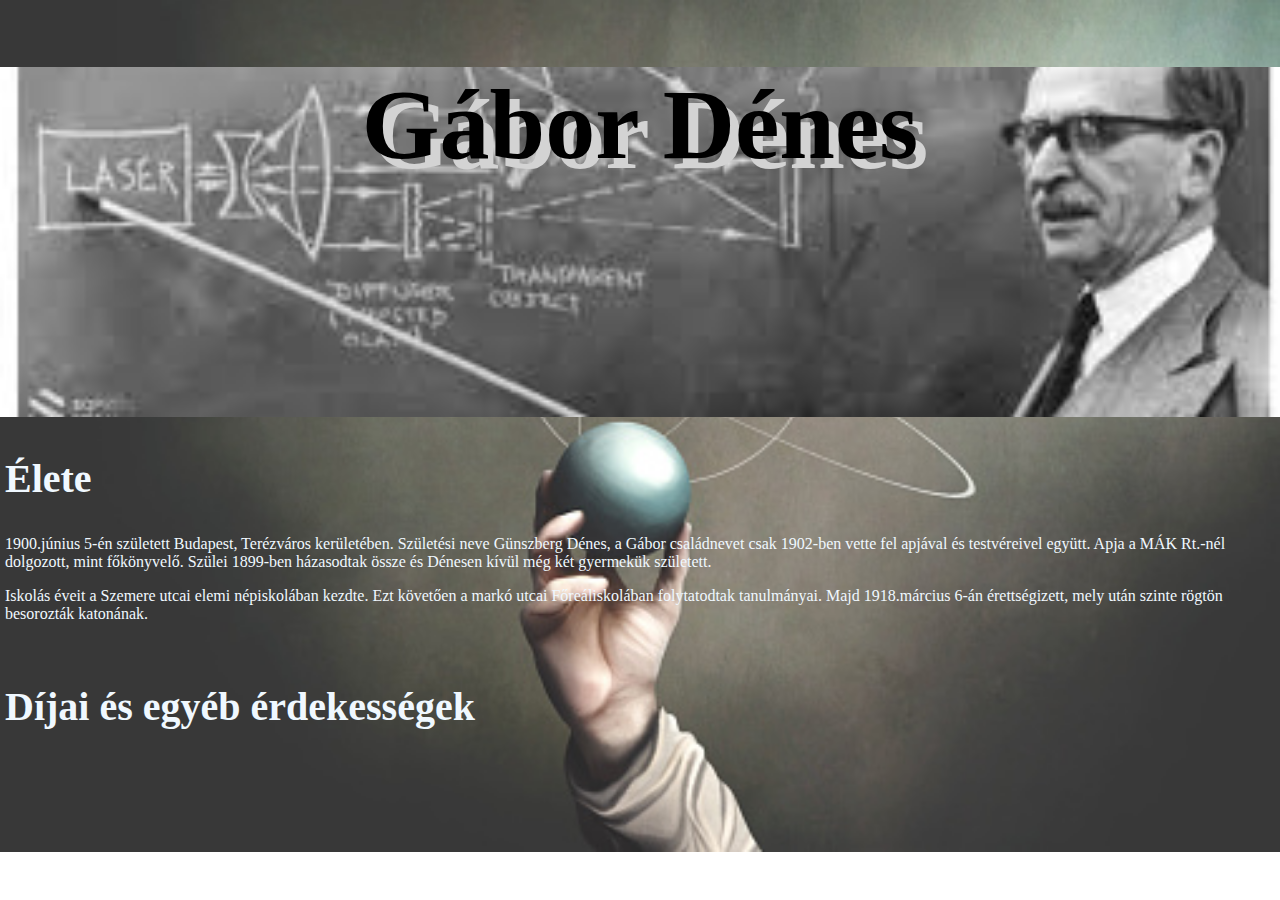
==== Gábor_Dénes.html @ 65cb923c "Gábor_Dénes.html készítés alatt" ====
<!DOCTYPE html>
<html lang="hu">
<head>
    <meta charset="UTF-8">
    <meta http-equiv="X-UA-Compatible" content="IE=edge">
    <meta name="viewport" content="width=device-width, initial-scale=1.0">
    <link rel="stylesheet" href="Gábor_Dénes.css">
    <title>Gábor Dénes</title>
</head>
<body>
    <div id="banner"><h1>Gábor Dénes</h1></div>
    <div class="oszlop2">
        <h2>Élete</h2>
        <p>1900.június 5-én született Budapest, Terézváros kerületében.
            Születési neve Günszberg Dénes, a Gábor családnevet csak 1902-ben vette fel apjával és testvéreivel együtt. Apja a MÁK Rt.-nél dolgozott, mint főkönyvelő. Szülei 1899-ben házasodtak össze és Dénesen kívül még két gyermekük született.  
        </p>
        <p>Iskolás éveit a Szemere utcai elemi népiskolában kezdte. Ezt követően a markó utcai Főreáliskolában folytatodtak tanulmányai.
            Majd 1918.március 6-án érettségizett, mely után szinte rögtön besorozták katonának.
        </p>
    </div>
    <div class="oszlop2">
        <h2>Díjai és egyéb érdekességek</h2>
        <p></p>
    </div>
    
</body>
</html>
---- Gábor_Dénes.css ----
body{
    margin: 0;
    background-image: url(img/Wallpaper_GN.jpg);
    background-size: cover;
    background-repeat: no-repeat;
}

#banner{
    background: url(img/GD_banner.jpg);
    height: 350px;
    width: 100%;
    background-repeat: no-repeat;
    background-size: cover;
    background-position-y: -100px;
}

#banner h1{
    color: black;
    font-size: 100px;
    text-align: center;
    text-shadow: 10px 10px lightgray;
}

.oszlop2{
    float: left;
    margin: 5px;
    width: calc(50%-10px);
}

.oszlop2 h2{
    color: aliceblue;
    font-size: 40px;
}

.oszlop2 p{
    color: aliceblue;
}
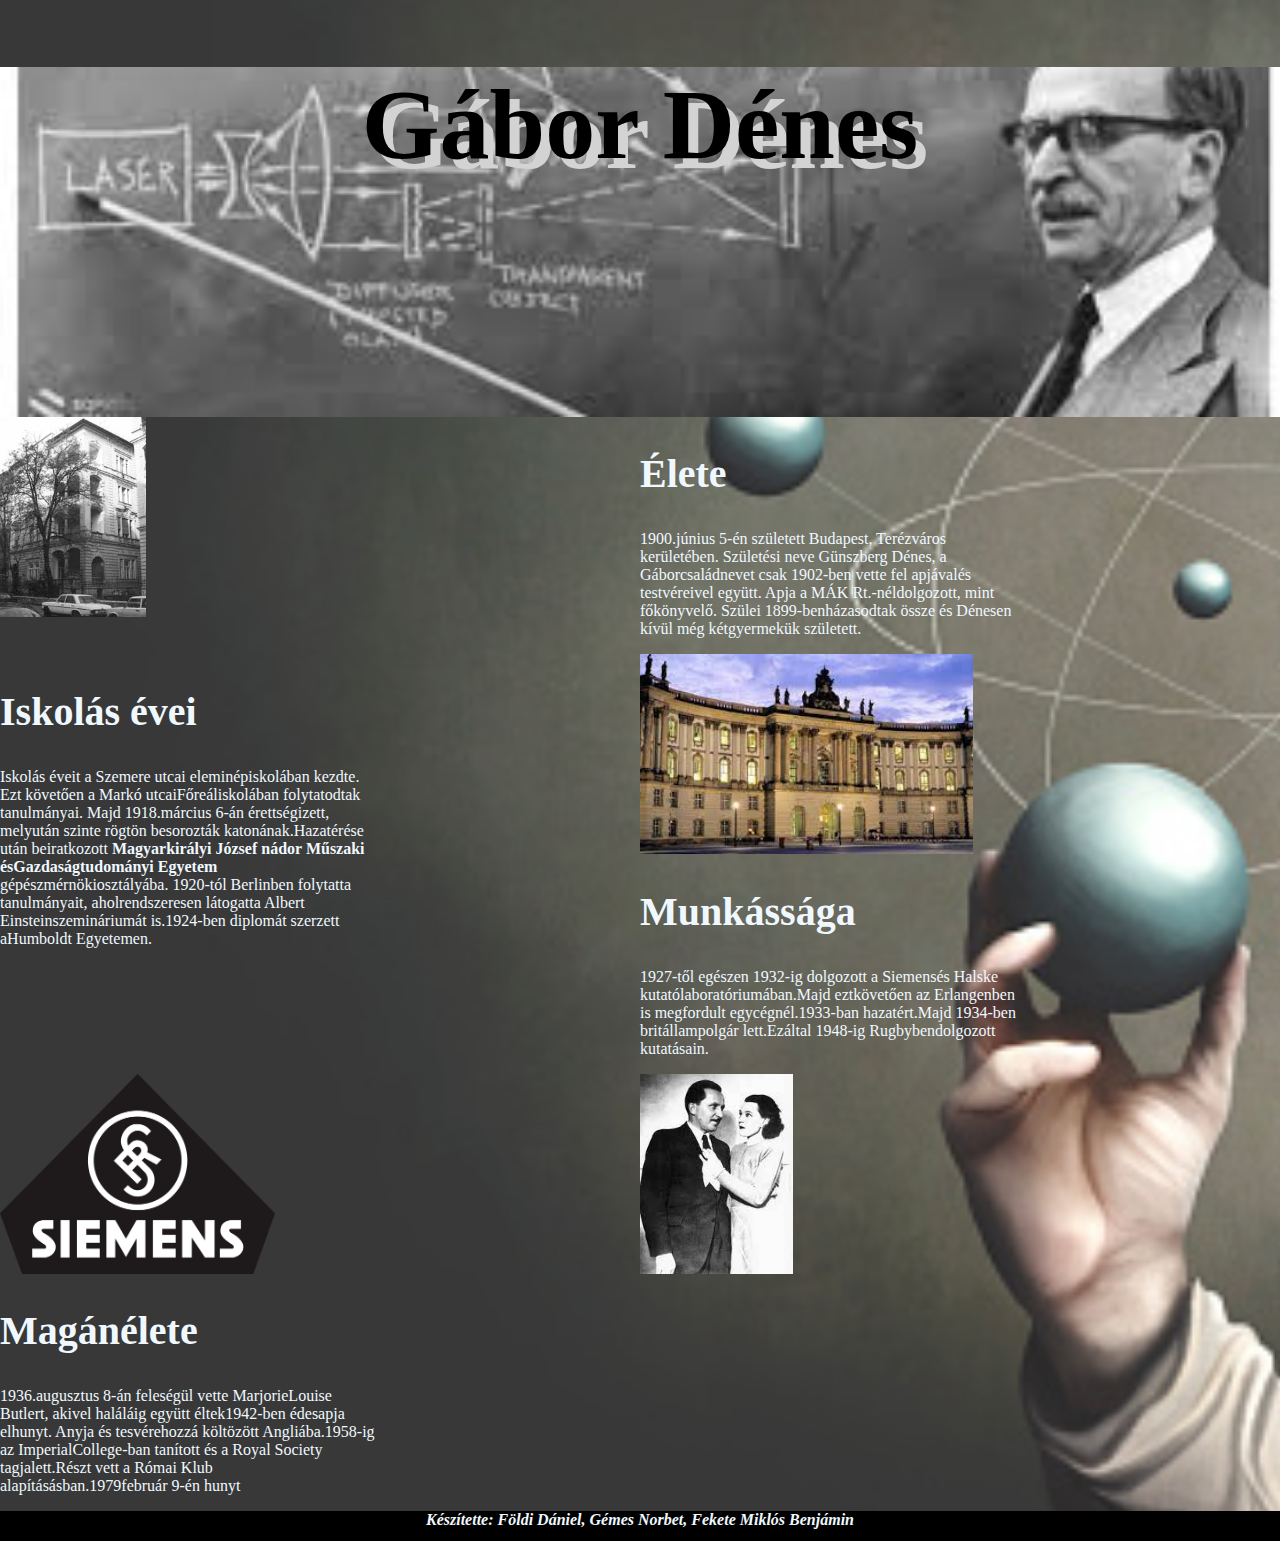
==== commit 83aed59f: "Gábor_Dénes.html haladás +indexrőlvalóelérhetősége" ====
--- a/Gábor_Dénes.html
+++ b/Gábor_Dénes.html
@@ -10,18 +10,46 @@
 <body>
     <div id="banner"><h1>Gábor Dénes</h1></div>
     <div class="oszlop2">
-        <h2>Élete</h2>
-        <p>1900.június 5-én született Budapest, Terézváros kerületében.
-            Születési neve Günszberg Dénes, a Gábor családnevet csak 1902-ben vette fel apjával és testvéreivel együtt. Apja a MÁK Rt.-nél dolgozott, mint főkönyvelő. Szülei 1899-ben házasodtak össze és Dénesen kívül még két gyermekük született.  
-        </p>
-        <p>Iskolás éveit a Szemere utcai elemi népiskolában kezdte. Ezt követően a markó utcai Főreáliskolában folytatodtak tanulmányai.
-            Majd 1918.március 6-án érettségizett, mely után szinte rögtön besorozták katonának.
-        </p>
+        <img src="img/GD_szülőháza.jpg" alt="">
     </div>
     <div class="oszlop2">
-        <h2>Díjai és egyéb érdekességek</h2>
-        <p></p>
+        <div class="text">
+            <h2>Élete</h2>
+            <p>1900.június 5-én született Budapest, Terézváros kerületében.
+                Születési neve Günszberg Dénes, a Gáborcsaládnevet csak 1902-ben vette fel apjávalés testvéreivel együtt. Apja a MÁK Rt.-néldolgozott, mint főkönyvelő. Szülei 1899-benházasodtak össze és Dénesen kívül még kétgyermekük született.  
+            </p>
+        </div>
+    </div>  
+    <div class="oszlop2">
+        <div class="text">
+            <h2>Iskolás évei</h2>
+            <p>Iskolás éveit a Szemere utcai eleminépiskolában kezdte. Ezt követően a Markó utcaiFőreáliskolában folytatodtak tanulmányai.
+                Majd 1918.március 6-án érettségizett, melyután szinte rögtön besorozták katonának.Hazatérése után beiratkozott <b>Magyarkirályi József nádor Műszaki ésGazdaságtudományi Egyetem</b> gépészmérnökiosztályába.
+            1920-tól Berlinben folytatta tanulmányait, aholrendszeresen látogatta Albert Einsteinszemináriumát is.1924-ben diplomát szerzett aHumboldt Egyetemen.</p>
+        </div> 
     </div>
-    
+    <div class="oszlop2">
+        <img src="img/Humboldt.jpg" alt="">
+    </div> 
+    <div class="oszlop2">
+        <div class="text">
+            <h2>Munkássága</h2>
+            <p>1927-től egészen 1932-ig dolgozott a Siemensés Halske kutatólaboratóriumában.Majd eztkövetően az Erlangenben is megfordult egycégnél.1933-ban hazatért.Majd 1934-ben britállampolgár lett.Ezáltal 1948-ig Rugbybendolgozott kutatásain.</p>
+        </div> 
+    </div>
+    <div class="oszlop2">
+        <img src="img/Siemens-Reiniger-Werke_Logo.svg.png" alt="">
+    </div>
+    <div class="oszlop2">
+        <img src="img/GD_és_felesége.jpg" alt="">
+    </div>
+    <div class="oszlop2">
+        <div class="text">
+            <h2>Magánélete</h2>
+            <p>1936.augusztus 8-án feleségül vette MarjorieLouise Butlert, akivel haláláig együtt éltek1942-ben édesapja elhunyt. Anyja és tesvérehozzá költözött Angliába.1958-ig az ImperialCollege-ban tanított és a Royal Society tagjalett.Részt vett a Római Klub alapításásban.1979február 9-én hunyt</p>
+        </div> 
+    </div>
+    <div class="clear"></div>
+    <div id="footer">Készítette: Földi Dániel, Gémes Norbet, Fekete Miklós Benjámin</div>
 </body>
 </html>--- a/Gábor_Dénes.css
+++ b/Gábor_Dénes.css
@@ -23,8 +23,7 @@
 
 .oszlop2{
     float: left;
-    margin: 5px;
-    width: calc(50%-10px);
+    width: 50%;
 }
 
 .oszlop2 h2{
@@ -35,3 +34,29 @@
 .oszlop2 p{
     color: aliceblue;
 }
+
+.oszlop2 img{
+    float: left;
+    height: 200px;
+    margin: 0;
+}
+
+.oszlop2 .text{
+    display: block;
+    width: 60%;
+    margin: 0;
+}
+
+.clear{
+    clear: both;
+}
+
+#footer{
+    width: 100%;
+    background-color: black;
+    height: 30px;
+    text-align: center;
+    font-style: italic;
+    font-weight: bold;
+    color: aliceblue;
+}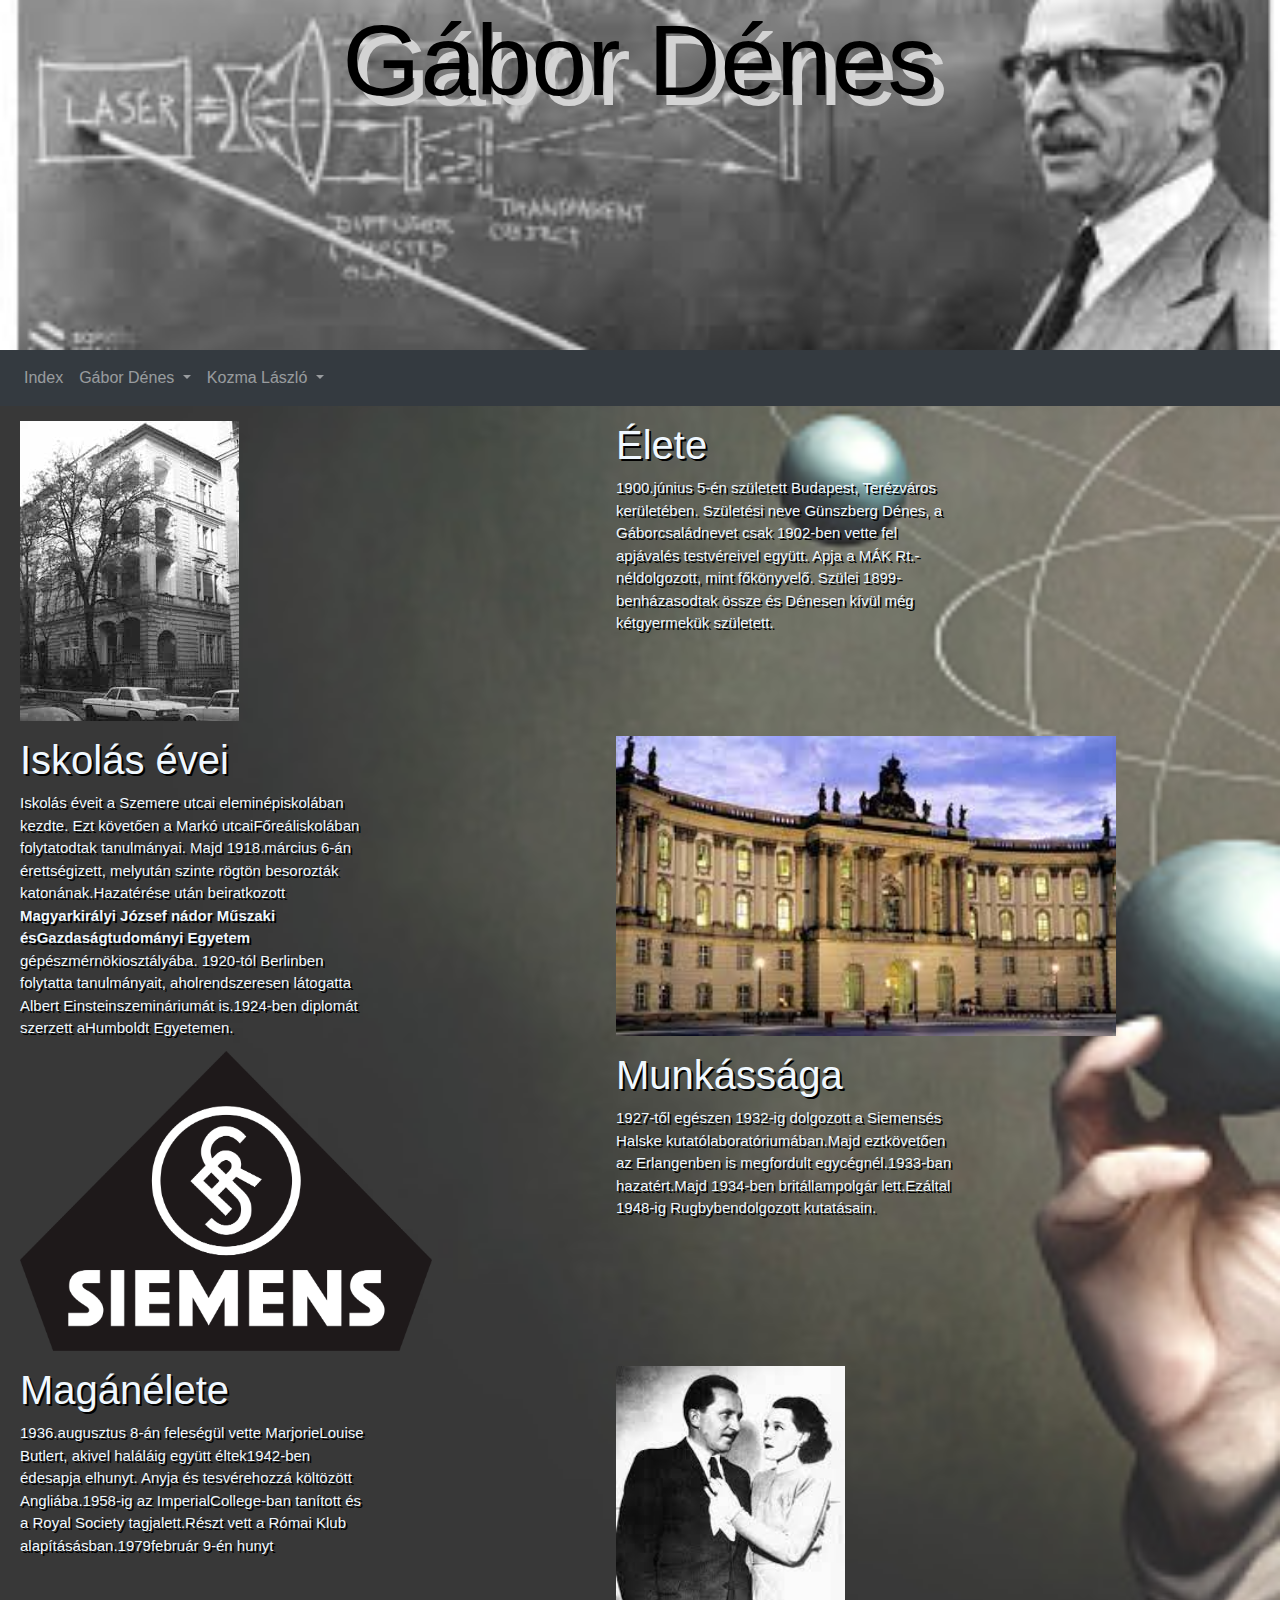
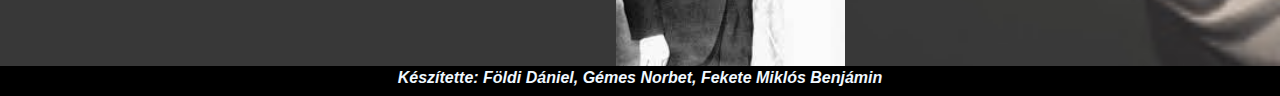
==== commit 8846154a: "javítások" ====
--- a/Gábor_Dénes.html
+++ b/Gábor_Dénes.html
@@ -1,14 +1,52 @@
 <!DOCTYPE html>
 <html lang="hu">
+
 <head>
     <meta charset="UTF-8">
     <meta http-equiv="X-UA-Compatible" content="IE=edge">
     <meta name="viewport" content="width=device-width, initial-scale=1.0">
     <link rel="stylesheet" href="Gábor_Dénes.css">
+    <link rel="stylesheet" href="https://cdn.jsdelivr.net/npm/bootstrap@4.6.1/dist/css/bootstrap.min.css">
+    <script src="https://cdn.jsdelivr.net/npm/jquery@3.6.0/dist/jquery.slim.min.js"></script>
+    <script src="https://cdn.jsdelivr.net/npm/popper.js@1.16.1/dist/umd/popper.min.js"></script>
+    <script src="https://cdn.jsdelivr.net/npm/bootstrap@4.6.1/dist/js/bootstrap.bundle.min.js"></script>
     <title>Gábor Dénes</title>
 </head>
+
 <body>
-    <div id="banner"><h1>Gábor Dénes</h1></div>
+    <div id="banner">
+        <h1>Gábor Dénes</h1>
+    </div>
+    <nav class="navbar navbar-expand-sm bg-dark navbar-dark">
+        <button class="navbar-toggler" type="button" data-toggle="collapse" data-target="#collapsibleNavbar">
+            <span class="navbar-toggler-icon"></span>
+        </button>
+        <div class="collapse navbar-collapse" id="collapsibleNavbar">
+            <ul class="navbar-nav">
+                <li class="nav-item">
+                    <a class="nav-link" href="../index.html">Index</a>
+                </li>
+                <li class="nav-item dropdown">
+                    <a class="nav-link dropdown-toggle" href="#" id="navbardrop" data-toggle="dropdown">
+                        Gábor Dénes
+                    </a>
+                    <div class="dropdown-menu">
+                        <a class="dropdown-item" href="../Gábor_Dénes.html">Eletrajza</a>
+                        <a class="dropdown-item" href="">Találmányai</a>
+                    </div>
+                </li>
+                <li class="nav-item dropdown">
+                    <a class="nav-link dropdown-toggle" href="#" id="navbardrop" data-toggle="dropdown">
+                        Kozma László
+                    </a>
+                    <div class="dropdown-menu">
+                        <a class="dropdown-item" href="Kozma_Laszlo.html">Eletrajza</a>
+                        <a class="dropdown-item" href="Kozma_találmány.html">Találmányai</a>
+                    </div>
+                </li>
+            </ul>
+        </div>
+    </nav>
     <div class="oszlop2">
         <img src="img/GD_szülőháza.jpg" alt="">
     </div>
@@ -16,40 +54,41 @@
         <div class="text">
             <h2>Élete</h2>
             <p>1900.június 5-én született Budapest, Terézváros kerületében.
-                Születési neve Günszberg Dénes, a Gáborcsaládnevet csak 1902-ben vette fel apjávalés testvéreivel együtt. Apja a MÁK Rt.-néldolgozott, mint főkönyvelő. Szülei 1899-benházasodtak össze és Dénesen kívül még kétgyermekük született.  
+                Születési neve Günszberg Dénes, a Gáborcsaládnevet csak 1902-ben vette fel apjávalés testvéreivel együtt. Apja a MÁK Rt.-néldolgozott, mint főkönyvelő. Szülei 1899-benházasodtak össze és Dénesen kívül még kétgyermekük született.
             </p>
         </div>
-    </div>  
+    </div>
     <div class="oszlop2">
         <div class="text">
             <h2>Iskolás évei</h2>
             <p>Iskolás éveit a Szemere utcai eleminépiskolában kezdte. Ezt követően a Markó utcaiFőreáliskolában folytatodtak tanulmányai.
                 Majd 1918.március 6-án érettségizett, melyután szinte rögtön besorozták katonának.Hazatérése után beiratkozott <b>Magyarkirályi József nádor Műszaki ésGazdaságtudományi Egyetem</b> gépészmérnökiosztályába.
-            1920-tól Berlinben folytatta tanulmányait, aholrendszeresen látogatta Albert Einsteinszemináriumát is.1924-ben diplomát szerzett aHumboldt Egyetemen.</p>
-        </div> 
+                1920-tól Berlinben folytatta tanulmányait, aholrendszeresen látogatta Albert Einsteinszemináriumát is.1924-ben diplomát szerzett aHumboldt Egyetemen.</p>
+        </div>
     </div>
     <div class="oszlop2">
         <img src="img/Humboldt.jpg" alt="">
-    </div> 
-    <div class="oszlop2">
-        <div class="text">
-            <h2>Munkássága</h2>
-            <p>1927-től egészen 1932-ig dolgozott a Siemensés Halske kutatólaboratóriumában.Majd eztkövetően az Erlangenben is megfordult egycégnél.1933-ban hazatért.Majd 1934-ben britállampolgár lett.Ezáltal 1948-ig Rugbybendolgozott kutatásain.</p>
-        </div> 
     </div>
     <div class="oszlop2">
         <img src="img/Siemens-Reiniger-Werke_Logo.svg.png" alt="">
     </div>
     <div class="oszlop2">
-        <img src="img/GD_és_felesége.jpg" alt="">
+        <div class="text">
+            <h2>Munkássága</h2>
+            <p>1927-től egészen 1932-ig dolgozott a Siemensés Halske kutatólaboratóriumában.Majd eztkövetően az Erlangenben is megfordult egycégnél.1933-ban hazatért.Majd 1934-ben britállampolgár lett.Ezáltal 1948-ig Rugbybendolgozott kutatásain.</p>
+        </div>
     </div>
     <div class="oszlop2">
         <div class="text">
             <h2>Magánélete</h2>
             <p>1936.augusztus 8-án feleségül vette MarjorieLouise Butlert, akivel haláláig együtt éltek1942-ben édesapja elhunyt. Anyja és tesvérehozzá költözött Angliába.1958-ig az ImperialCollege-ban tanított és a Royal Society tagjalett.Részt vett a Római Klub alapításásban.1979február 9-én hunyt</p>
-        </div> 
+        </div>
+    </div>
+    <div class="oszlop2">
+        <img src="img/GD_és_felesége.jpg" alt="">
     </div>
     <div class="clear"></div>
     <div id="footer">Készítette: Földi Dániel, Gémes Norbet, Fekete Miklós Benjámin</div>
 </body>
+
 </html>--- a/Gábor_Dénes.css
+++ b/Gábor_Dénes.css
@@ -1,62 +1,67 @@
-body{
-    margin: 0;
-    background-image: url(img/Wallpaper_GN.jpg);
-    background-size: cover;
-    background-repeat: no-repeat;
+body {
+  margin: 0;
+  background-image: url(img/Wallpaper_GN.jpg);
+  background-size: cover;
+  background-repeat: no-repeat;
 }
 
-#banner{
-    background: url(img/GD_banner.jpg);
-    height: 350px;
-    width: 100%;
-    background-repeat: no-repeat;
-    background-size: cover;
-    background-position-y: -100px;
+#banner {
+  background: url(img/GD_banner.jpg);
+  height: 350px;
+  width: 100%;
+  background-repeat: no-repeat;
+  background-size: cover;
+  background-position-y: -100px;
 }
 
-#banner h1{
-    color: black;
-    font-size: 100px;
-    text-align: center;
-    text-shadow: 10px 10px lightgray;
+#banner h1 {
+  color: black;
+  font-size: 100px;
+  text-align: center;
+  text-shadow: 10px 10px lightgray;
 }
 
-.oszlop2{
-    float: left;
-    width: 50%;
+.oszlop2 {
+  float: left;
+  width: 45%;
+  height: 300px;
+  margin-left: 20px;
+  margin-top: 15px;
 }
 
-.oszlop2 h2{
-    color: aliceblue;
-    font-size: 40px;
+.oszlop2 h2 {
+  color: aliceblue;
+  font-size: 40px;
 }
 
-.oszlop2 p{
-    color: aliceblue;
+.oszlop2 p {
+  color: aliceblue;
 }
 
-.oszlop2 img{
-    float: left;
-    height: 200px;
-    margin: 0;
+.oszlop2 img {
+  float: left;
+  height: 300px;
+  margin: 0;
 }
 
-.oszlop2 .text{
-    display: block;
-    width: 60%;
-    margin: 0;
+.oszlop2 .text {
+  display: block;
+  width: 60%;
+  margin: 0;
+  font-size: 15px;
+  text-shadow: 2px 2px black;
 }
 
-.clear{
-    clear: both;
+.clear {
+  clear: both;
 }
 
-#footer{
-    width: 100%;
-    background-color: black;
-    height: 30px;
-    text-align: center;
-    font-style: italic;
-    font-weight: bold;
-    color: aliceblue;
-}+#footer {
+  width: 100%;
+  background-color: black;
+  height: 30px;
+  text-align: center;
+  font-style: italic;
+  font-weight: bold;
+  color: aliceblue;
+}
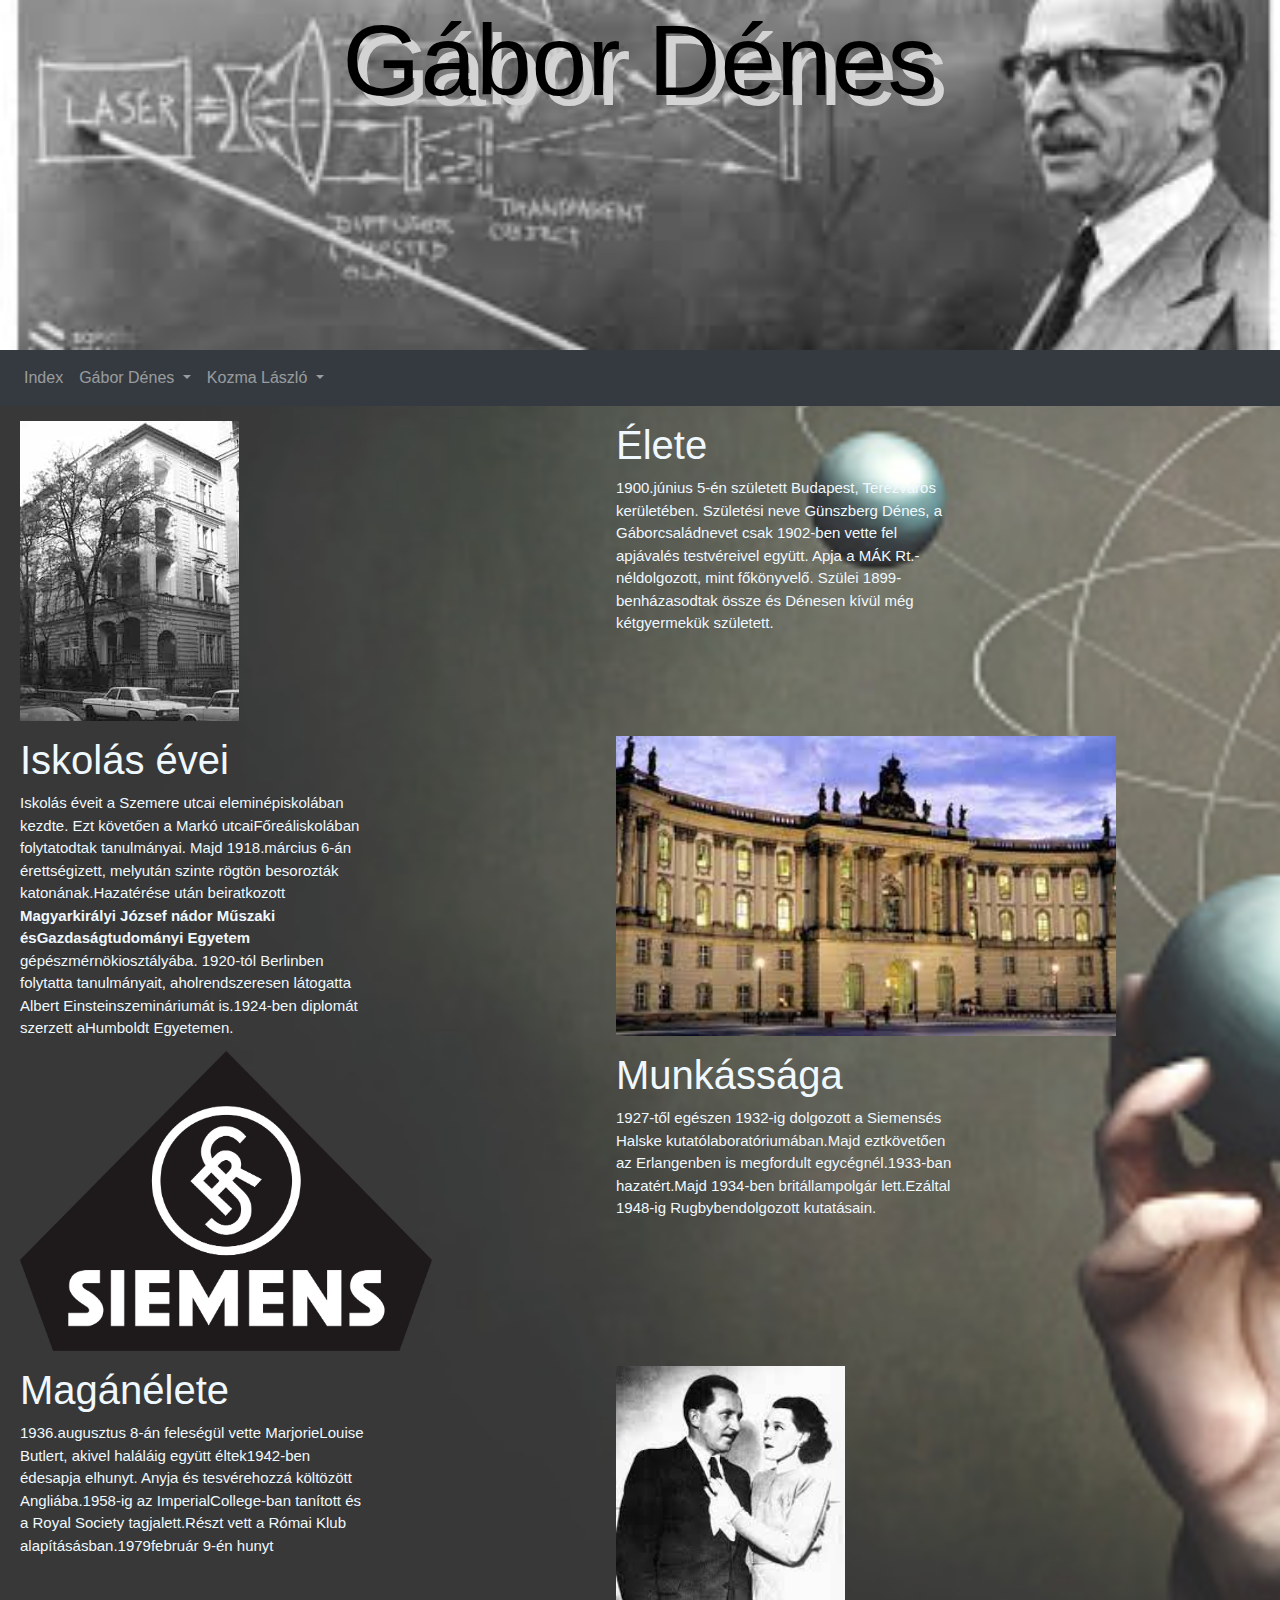
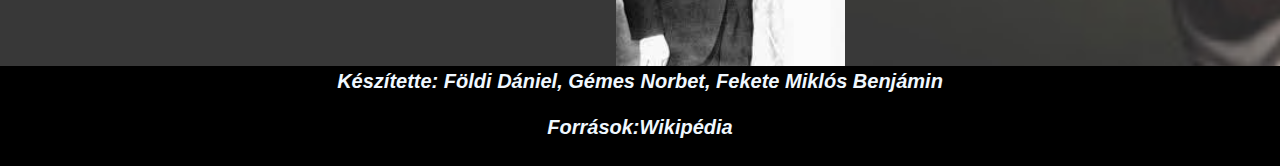
==== commit a038ff14: "Gábor_Dénes_főoldal kész" ====
--- a/Gábor_Dénes.html
+++ b/Gábor_Dénes.html
@@ -24,14 +24,14 @@
         <div class="collapse navbar-collapse" id="collapsibleNavbar">
             <ul class="navbar-nav">
                 <li class="nav-item">
-                    <a class="nav-link" href="../index.html">Index</a>
+                    <a class="nav-link" href="index.html">Index</a>
                 </li>
                 <li class="nav-item dropdown">
                     <a class="nav-link dropdown-toggle" href="#" id="navbardrop" data-toggle="dropdown">
                         Gábor Dénes
                     </a>
                     <div class="dropdown-menu">
-                        <a class="dropdown-item" href="../Gábor_Dénes.html">Eletrajza</a>
+                        <a class="dropdown-item" href="Gábor_Dénes.html">Eletrajza</a>
                         <a class="dropdown-item" href="">Találmányai</a>
                     </div>
                 </li>
@@ -40,8 +40,8 @@
                         Kozma László
                     </a>
                     <div class="dropdown-menu">
-                        <a class="dropdown-item" href="Kozma_Laszlo.html">Eletrajza</a>
-                        <a class="dropdown-item" href="Kozma_találmány.html">Találmányai</a>
+                        <a class="dropdown-item" href="Kozma_Laszlo/Kozma_Laszlo.html">Eletrajza</a>
+                        <a class="dropdown-item" href="Kozma_Laszlo/Kozma_találmány.html">Találmányai</a>
                     </div>
                 </li>
             </ul>
@@ -88,7 +88,10 @@
         <img src="img/GD_és_felesége.jpg" alt="">
     </div>
     <div class="clear"></div>
-    <div id="footer">Készítette: Földi Dániel, Gémes Norbet, Fekete Miklós Benjámin</div>
+    <div id="footer">
+        <p>Készítette: Földi Dániel, Gémes Norbet, Fekete Miklós Benjámin</p>
+        Források:<a href="https://hu.wikipedia.org/wiki/Gábor_Dénes_(fizikus)">Wikipédia</a>
+    </div>
 </body>
 
 </html>--- a/Gábor_Dénes.css
+++ b/Gábor_Dénes.css
@@ -49,7 +49,6 @@
   width: 60%;
   margin: 0;
   font-size: 15px;
-  text-shadow: 2px 2px black;
 }
 
 .clear {
@@ -64,4 +63,15 @@
   font-style: italic;
   font-weight: bold;
   color: aliceblue;
+  min-height: 100px;
+  font-size: 20px;
 }
+
+#footer a {
+  text-decoration: none;
+  color: aliceblue;
+}
+
+#footer a:hover {
+  color: blue;
+}
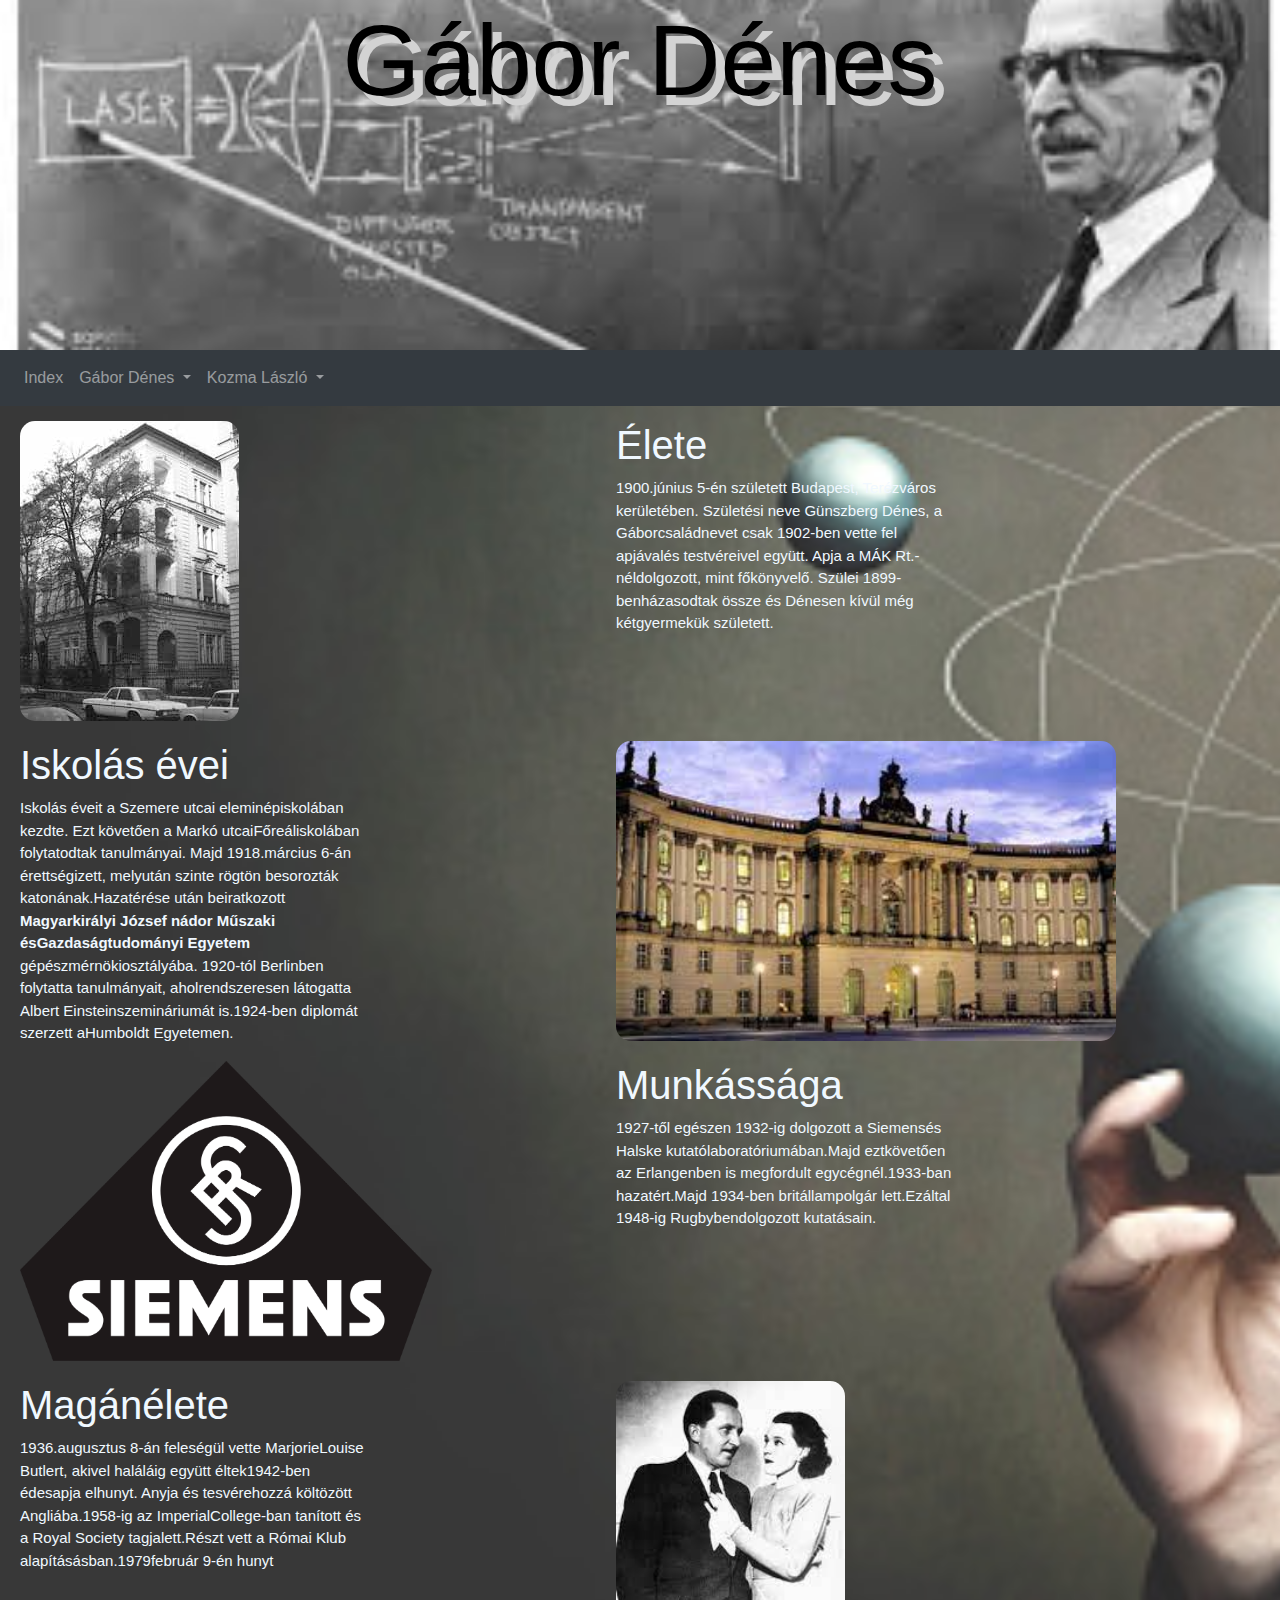
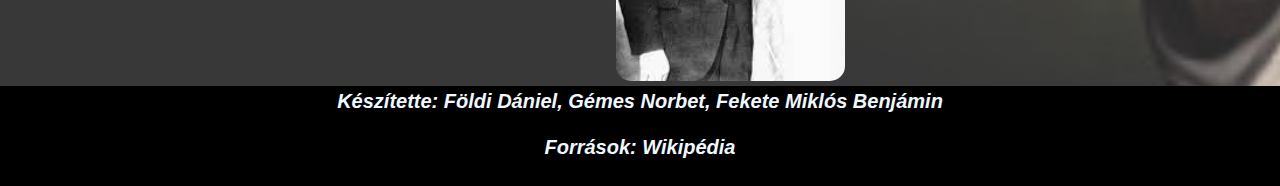
==== commit 1485595b: "Kész2" ====
--- a/Gábor_Dénes.html
+++ b/Gábor_Dénes.html
@@ -31,8 +31,8 @@
                         Gábor Dénes
                     </a>
                     <div class="dropdown-menu">
-                        <a class="dropdown-item" href="Gábor_Dénes.html">Eletrajza</a>
-                        <a class="dropdown-item" href="">Találmányai</a>
+                        <a class="dropdown-item" href="Gábor_Dénes.html">Életrajza</a>
+                        <a class="dropdown-item" href="Gábor_Dénes_találmánya.html">Találmányai</a>
                     </div>
                 </li>
                 <li class="nav-item dropdown">
@@ -40,7 +40,7 @@
                         Kozma László
                     </a>
                     <div class="dropdown-menu">
-                        <a class="dropdown-item" href="Kozma_Laszlo/Kozma_Laszlo.html">Eletrajza</a>
+                        <a class="dropdown-item" href="Kozma_Laszlo/Kozma_Laszlo.html">Életrajza</a>
                         <a class="dropdown-item" href="Kozma_Laszlo/Kozma_találmány.html">Találmányai</a>
                     </div>
                 </li>
@@ -90,7 +90,7 @@
     <div class="clear"></div>
     <div id="footer">
         <p>Készítette: Földi Dániel, Gémes Norbet, Fekete Miklós Benjámin</p>
-        Források:<a href="https://hu.wikipedia.org/wiki/Gábor_Dénes_(fizikus)">Wikipédia</a>
+        Források: <a href="https://hu.wikipedia.org/wiki/Gábor_Dénes_(fizikus)">Wikipédia</a>
     </div>
 </body>
 
--- a/Gábor_Dénes.css
+++ b/Gábor_Dénes.css
@@ -3,6 +3,7 @@
   background-image: url(img/Wallpaper_GN.jpg);
   background-size: cover;
   background-repeat: no-repeat;
+  background-position-x: -40px;
 }
 
 #banner {
@@ -27,6 +28,7 @@
   height: 300px;
   margin-left: 20px;
   margin-top: 15px;
+  margin-bottom: 5px;
 }
 
 .oszlop2 h2 {
@@ -42,6 +44,7 @@
   float: left;
   height: 300px;
   margin: 0;
+  border-radius: 15px;
 }
 
 .oszlop2 .text {
